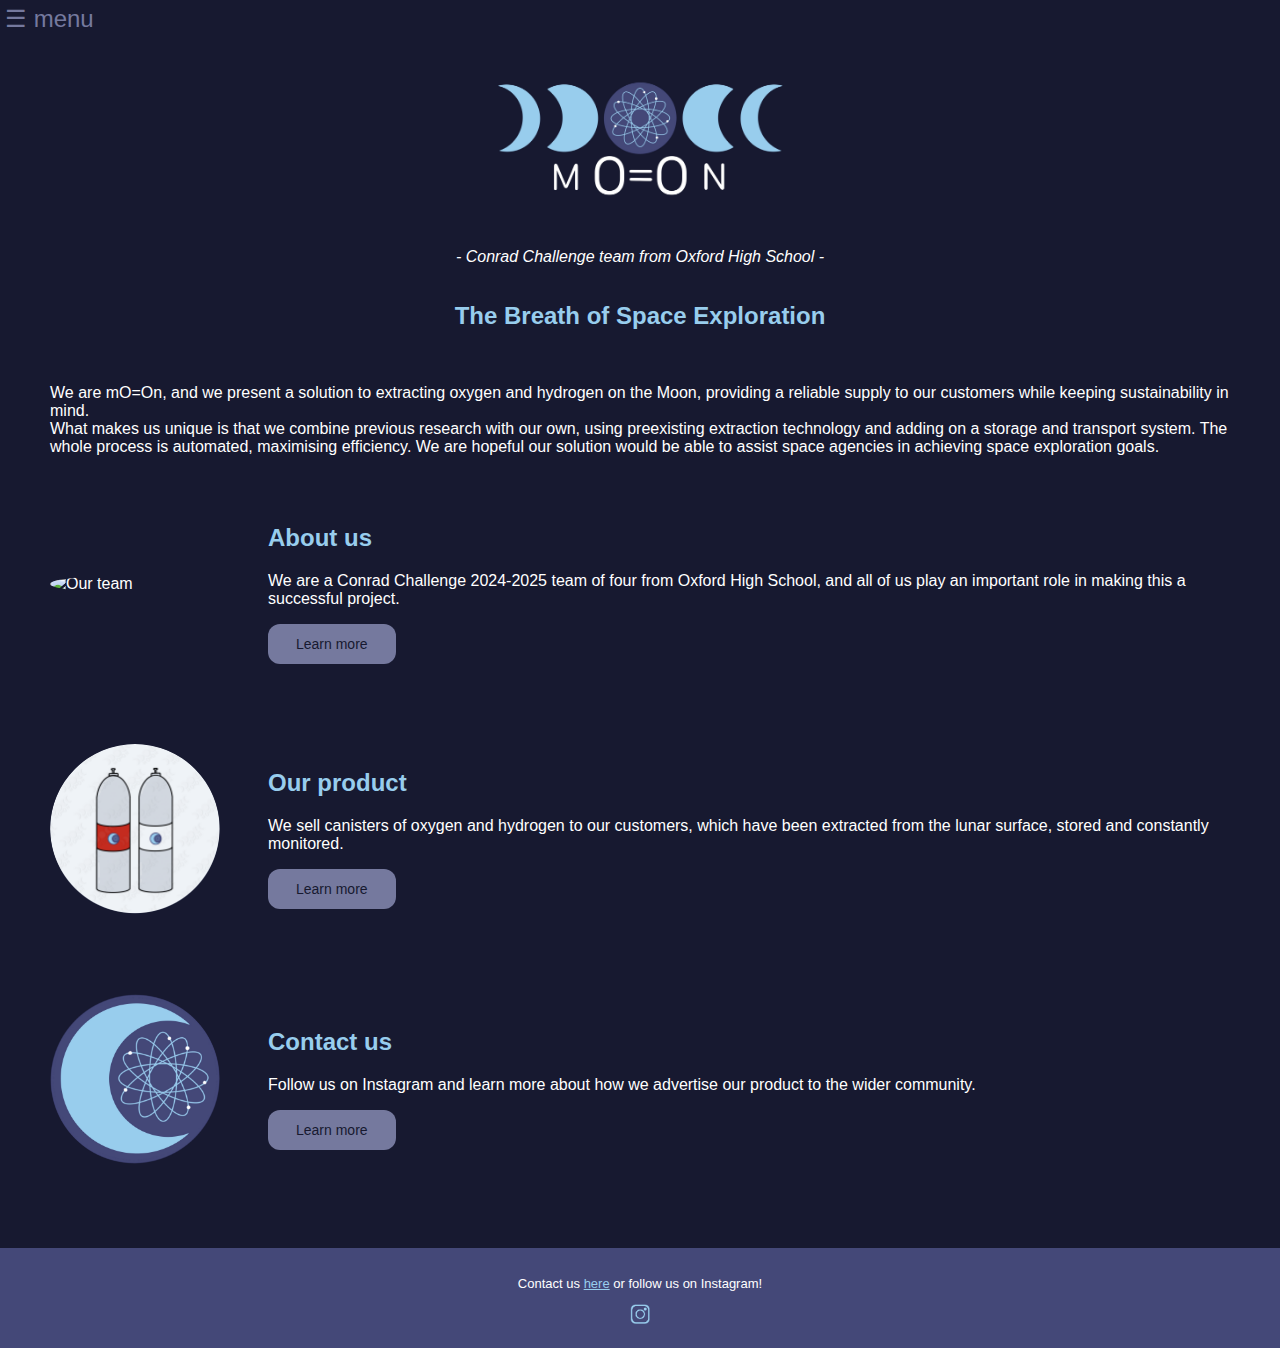
==== index.html @ 5814de21 "Update index.html" ====
<!-- UPDATE TO GITHUB -->

<!DOCTYPE html>
<html lang="en">
<head>
    <meta charset="UTF-8">
    <meta name="viewport" content="width=device-width, initial-scale=1.0">
    <title>mO=On</title>
    <link rel="icon" type="image/x-icon" href="pics/favicon.ico" />
    <link rel="apple-touch-icon" href="pics/apple-touch-icon.png">
    <link rel="stylesheet" href="style.css">
</head>

<script>
    function openMenu() {
      document.getElementById("Menu").style.width = "250px";
    }
    
    function closeNav() {
      document.getElementById("Menu").style.width = "0";
    }
</script>

<header>
    <div id="Menu" class="sidemenu">
        <img src="pics/moon_icon_simple.png", alt="mO=On", width="70px", style="padding-left:30px; padding-bottom: 10px;"/>
        <a href="javascript:void(0)" class="closebutton" onclick="closeNav()">&times;</a>
        <a href="https://mo-on-conrad2024.github.io/index.html">Home</a>
        <a href="https://mo-on-conrad2024.github.io/about_us.html">About us</a>
        <a href="https://mo-on-conrad2024.github.io/our_product.html">Our product</a>
        <a href="https://mo-on-conrad2024.github.io/contact_us.html">Contact us</a>
    </div>
    <div class="navbar">
        <span onclick="openMenu()">&#9776; menu</span>  <!-- &#9776 is triple equal sign -->
    </div>
</header>

<body>
    <br>
    <br>
    <img src="pics/moon_icon.png", alt="mO=On", width="50%", class="center"/>
    <p style="text-align: center"><i>- Conrad Challenge team from Oxford High School -</i></p>
    <h2 style="text-align: center">The Breath of Space Exploration</h2>
    <p>
        <br>We are mO=On, and we present a solution to extracting oxygen and hydrogen on the Moon, providing a reliable supply to our customers while keeping sustainability in mind.
        <br>What makes us unique is that we combine previous research with our own, using preexisting extraction technology and adding on a storage and transport system.
        The whole process is automated, maximising efficiency.
        We are hopeful our solution would be able to assist space agencies in achieving space exploration goals.
    </p>
    <div class="image-left">
        <img src="pics/group.png", alt="Our team", class="imgL"">
        <div>
            <h2>About us</h2>
            <p>
                We are a Conrad Challenge 2024-2025 team of four from Oxford High School, and all of us play an important role in making this a successful project.
            </p>
            <a href="https://mo-on-conrad2024.github.io/about_us.html">
                <button>Learn more</button>
            </a>
        </div>
    </div>
    <div class="image-left">
        <img src="pics/canister_diagram_icon.png", alt="Our product", class="imgL"/>
        <div>
            <h2>Our product</h2>
            <p>
                We sell canisters of oxygen and hydrogen to our customers, which have been extracted from the lunar surface, stored and constantly monitored.
            </p>
            <a href="https://mo-on-conrad2024.github.io/our_product.html">
                <button>Learn more</button>
            </a>
        </div>
    </div>
    <div class="image-left">
        <img src="pics/moon_icon_simple.png", alt="mO=On instagram", class="imgL">
        <div>
            <h2>Contact us</h2>
            <p>
                Follow us on Instagram and learn more about how we advertise our product to the wider community.
            </p>
            <a href="https://mo-on-conrad2024.github.io/contact_us.html">
                <button>Learn more</button>
            </a>
        </div>
    </div>
    <br>
    <br>
</body>

<footer>
    <br>
    <p>Contact us <a href="mailto:moon.conrad2024@gmail.com">here</a> or follow us on Instagram!</p>
    <a href="https://www.instagram.com/mo_onproject">
        <img src="pics/insta.png" alt="Button Image" height="20px" width="20px">
    </a>
    <p></p>
</footer>
---- style.css ----
/*
BG: #171930
MAIN: #98cded
MAIN DARKER: #75799e
BG LIGHT: #444878
*/

/* main things */
body {
    color: #ffffff;
    background-color: #171930;
    font-family: 'Trebuchet MS', sans-serif;
    margin-left: 50px;
    margin-right: 50px;
    display: flex;
    flex-direction: column;
    min-height: 100vh;
}
main {
    flex: 1;
}
h1 {
    color: #98cded;
}
h2 {
    color: #98cded;
}
h3 {
    color: #98cded;
}
a {
    color: #98cded;
}
header {
    background-color:#171930;
    overflow: auto;
    height: auto;
}
footer {
    background-color: #444878;
    color: #ffffff;
    font-size: small;
    margin-left: -50px;
    margin-right: -50px;
    text-align: center;
    margin-top: auto;
    box-shadow: 0 50vh 0 50vh #444878;
}
button {
    background-color: #75799e;
    color: #171930;
    font-size: 14px;
    font-family: 'Trebuchet MS', sans-serif;
    text-align: center;
    border: none;
    border-radius: 12px;
    padding: 12px 28px;
    cursor: pointer;
}
button:hover {
    background-color: #98cded;
    color: #ffffff;
}
.center {
    display: block;
    margin-left: auto;
    margin-right: auto;
    max-width: 450px;
}

/* header */
.navbar {
    overflow: hidden;
    background-color: #171930;
    position: fixed; /* set to fixed position */
    top: 0; /* position at top of page */
    width: 100%;
    margin-left: -50px;
    padding: 5px;
}

/* side menu */
.sidemenu {
    height: 100%;
    width: 0;
    position: fixed;
    z-index: 1;
    top: 0;
    left: 0;
    background-color: #171930;
    overflow-x: hidden;
    transition: 0.5s;
    padding-top: 60px;
}
span {
    color: #75799e;
    font-size: 24px;
    cursor: pointer;
}
span:hover {
    color: #98cded;
}
.sidemenu a {
    padding: 8px 8px 8px 32px;
    text-decoration: none;
    font-size: 24px;
    color: #75799e;
    display: block;
    transition: 0.3s;
}
.sidemenu a:hover {
    color: #98cded;
}
.sidemenu .closebutton {
    position: absolute;
    top: 0;
    right: 25px;
    font-size: 36px;
    margin-left: 50px;
}
@media screen and (max-height: 450px) {
    .sidemenu {padding-top: 15px;}
    .sidemenu a {font-size: 18px;}
}

/* align image to left */
.imgL {
    width: 30%;
    max-width: 170px;
    height: auto;
	border-radius: 50%;
}

.image-left
{
	margin: 2em 0 3em;
    display: flex;
}
@media (min-width: 20em)
{
	.image-left
	{
		display: flex;
		align-items: center;
	}

	.image-left img
	{
		margin-right: 3em;
        margin-bottom: 0px;
		float: left; /* fallback */
	}
	
	/* clearfix for fallback */
	.image-left::after
	{
		content: "";
  	    display: block;
		clear: both;
	}
}
@media (min-width: 30em)
{
	.image-left img
	{
		flex-shrink: 0;
	}
}

/* scroll bar */
/* width */
::-webkit-scrollbar {
    width: 10px;
}
/* track */
::-webkit-scrollbar-track {
    box-shadow: inset 0 0 5px #444878; 
    border-radius: 10px;
}
/* handle */
::-webkit-scrollbar-thumb {
    background: #75799e; 
    border-radius: 10px;
}
/* handle on hover */
::-webkit-scrollbar-thumb:hover {
    background: #98cded; 
}

/* image carousel */
* {box-sizing: border-box}
/* main container */
.slideshow-container {
    max-width: 600px;
    position: relative;
    margin: auto;
}

/* hide the images by default */
.slides {
    display: none;
}

/* next & previous buttons */
.prev, .next {
    cursor: pointer;
    position: absolute;
    top: 50%;
    width: auto;
    padding: 16px;
    margin-top: -22px;
    color: #98cded;
    font-weight: bold;
    font-size: 18px;
    transition: 0.6s ease;
    border-radius: 0 3px 3px 0;
    user-select: none;
}

/* position the next button to the right */
.next {
    right: 0;
    border-radius: 3px 0 0 3px;
}

/* add semi-transparent background on hover */
.prev:hover, .next:hover {
    background-color: rgba(23, 25, 48, 0.7);
}

/* caption text */
.text {
    color: #f2f2f2;
    font-size: 12px;
    padding: 7px 10px;
    position: absolute;
    bottom: -22px;
    width: 100%;
    text-align: center;
}

/* dot indicators */
.dot {
    cursor: pointer;
    height: 12px;
    width: 12px;
    margin: 0 2px;
    background-color: #444878;
    border-radius: 50%;
    display: inline-block;
    transition: background-color 0.6s ease;
}
.active, .dot:hover {
    background-color: #75799e;
}

/* fading animation */
.fade {
    animation-name: fade;
    animation-duration: 1.5s;
}

@keyframes fade {
    from {opacity: .4} 
    to {opacity: 1}
}

/* smaller text on smaller screens */
@media only screen and (max-width: 300px) {
    .prev, .next,.text {font-size: 10px}
}
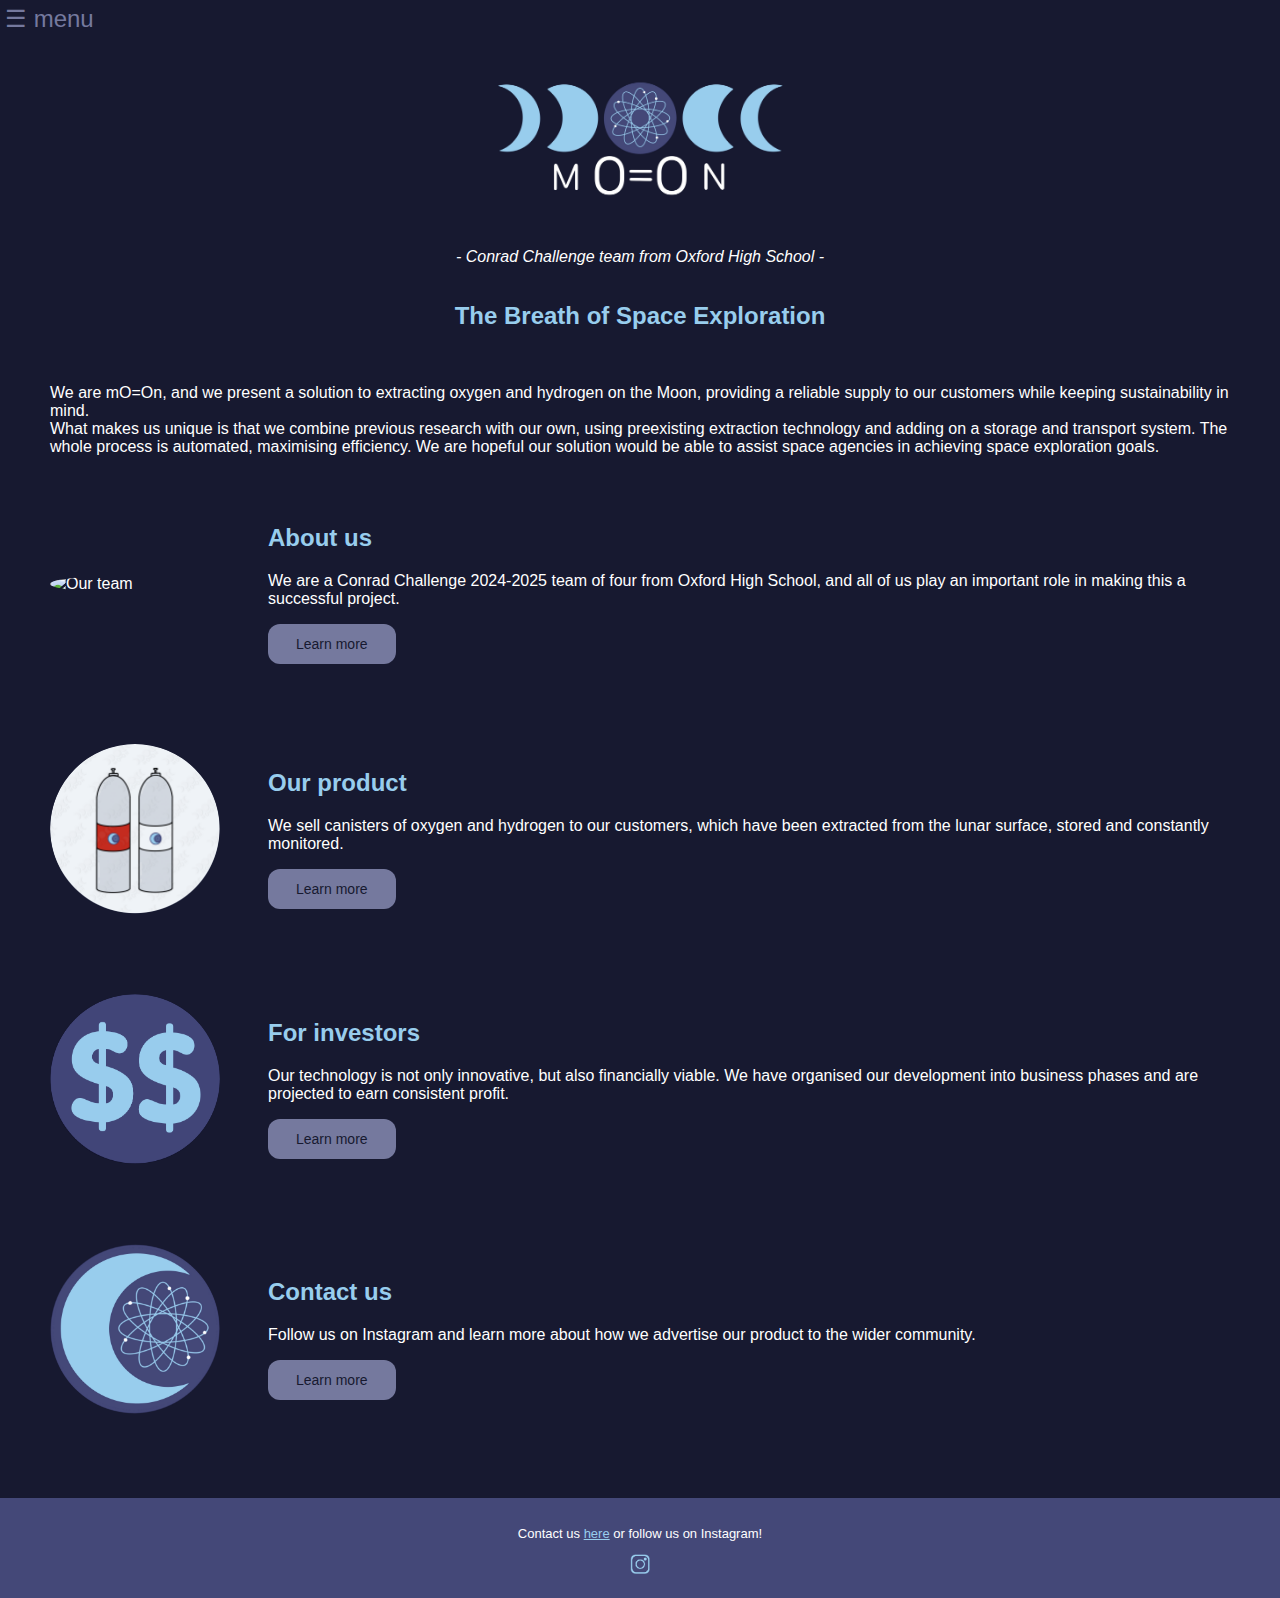
==== commit 9f008b8b: "Update index.html" ====
--- a/index.html
+++ b/index.html
@@ -28,6 +28,7 @@
         <a href="https://mo-on-conrad2024.github.io/index.html">Home</a>
         <a href="https://mo-on-conrad2024.github.io/about_us.html">About us</a>
         <a href="https://mo-on-conrad2024.github.io/our_product.html">Our product</a>
+        <a href="https://mo-on-conrad2024.github.io/for_investors.html">For investors</a>
         <a href="https://mo-on-conrad2024.github.io/contact_us.html">Contact us</a>
     </div>
     <div class="navbar">
@@ -72,6 +73,18 @@
         </div>
     </div>
     <div class="image-left">
+        <img src="pics/investors_icon.png", alt="For investors", class="imgL"">
+        <div>
+            <h2>For investors</h2>
+            <p>
+                Our technology is not only innovative, but also financially viable. We have organised our development into business phases and are projected to earn consistent profit.
+            </p>
+            <a href="https://mo-on-conrad2024.github.io/for_investors.html">
+                <button>Learn more</button>
+            </a>
+        </div>
+    </div>
+    <div class="image-left">
         <img src="pics/moon_icon_simple.png", alt="mO=On instagram", class="imgL">
         <div>
             <h2>Contact us</h2>
--- a/style.css
+++ b/style.css
@@ -66,6 +66,14 @@
     margin-left: auto;
     margin-right: auto;
     max-width: 450px;
+}
+
+.caption {
+    color: #f2f2f2;
+    font-size: 12px;
+    padding: 7px 10px;
+    width: 100%;
+    text-align: center;
 }
 
 /* header */
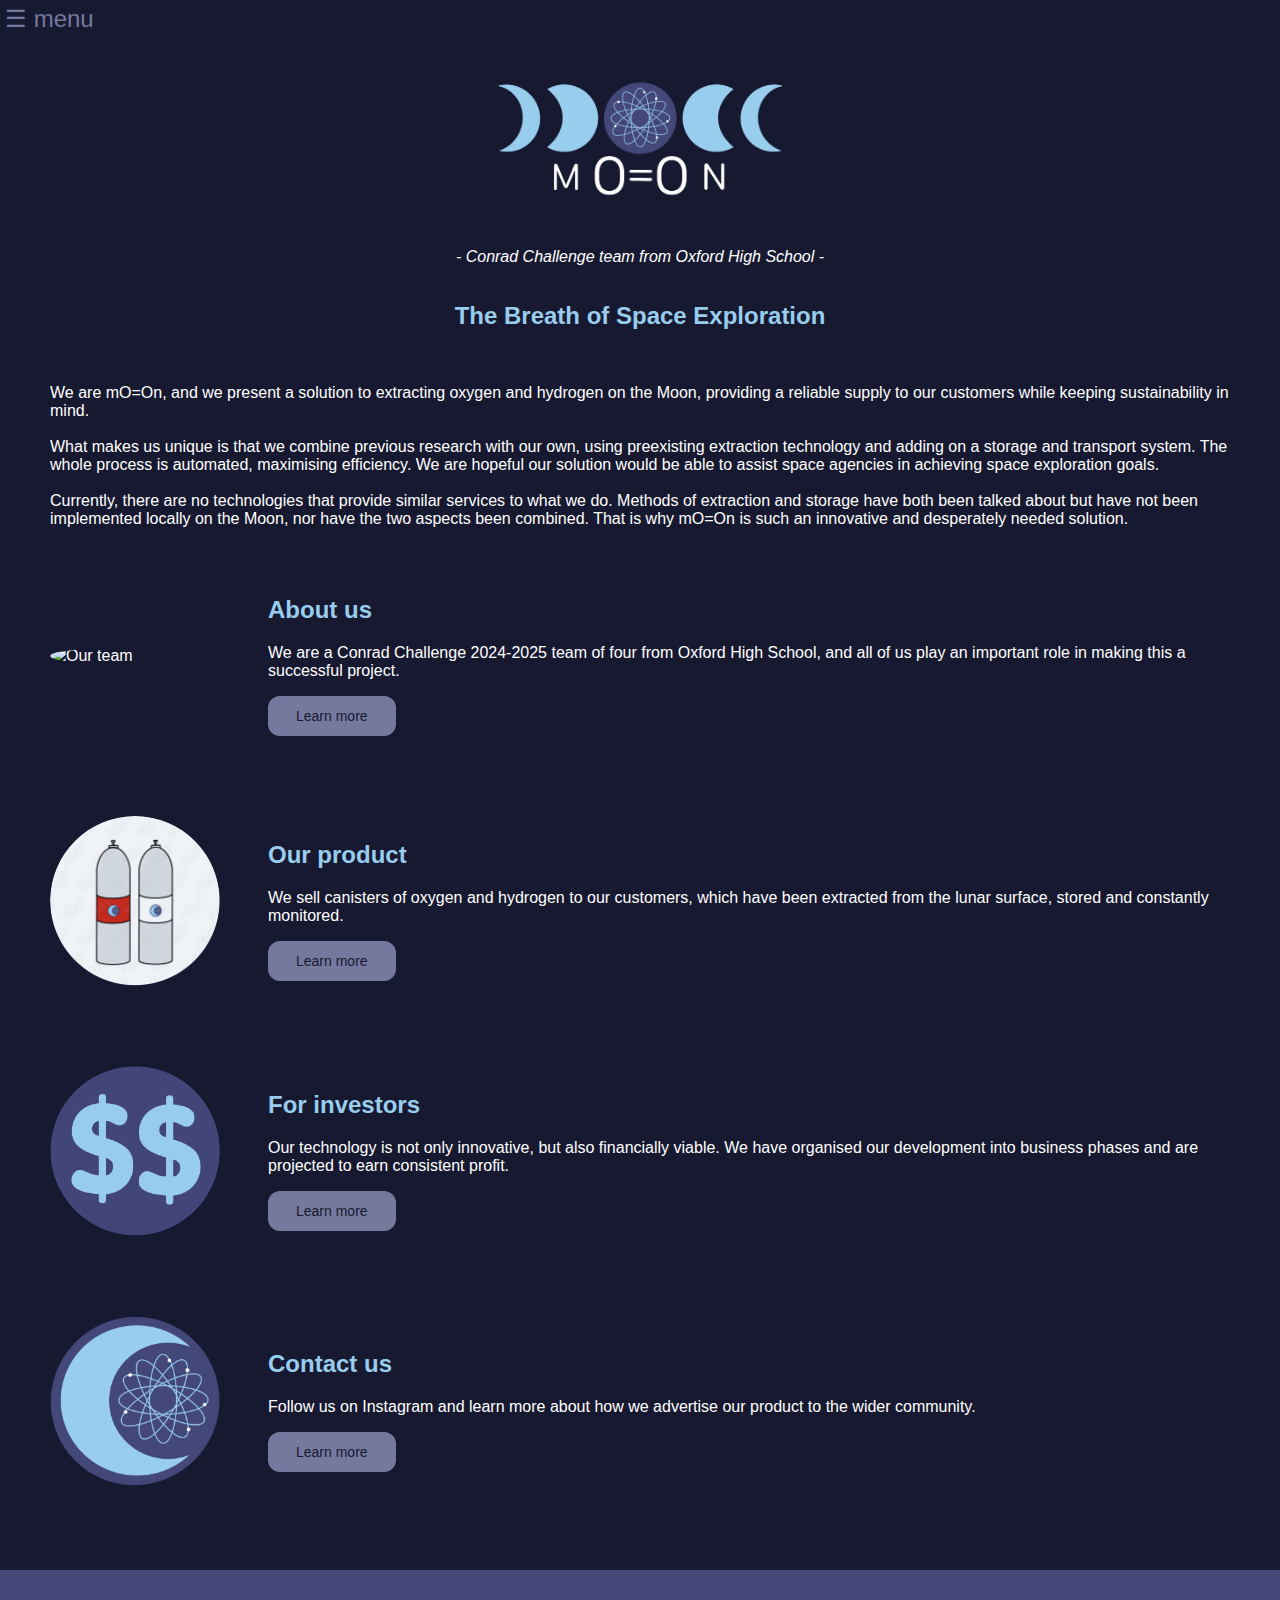
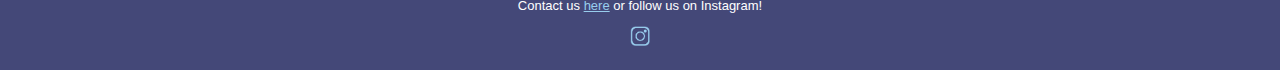
==== commit 68acb950: "Update index.html" ====
--- a/index.html
+++ b/index.html
@@ -44,9 +44,18 @@
     <h2 style="text-align: center">The Breath of Space Exploration</h2>
     <p>
         <br>We are mO=On, and we present a solution to extracting oxygen and hydrogen on the Moon, providing a reliable supply to our customers while keeping sustainability in mind.
-        <br>What makes us unique is that we combine previous research with our own, using preexisting extraction technology and adding on a storage and transport system.
+        <br>
+        <br>
+        What makes us unique is that we combine previous research with our own, using preexisting extraction technology and adding on a storage and transport system.
         The whole process is automated, maximising efficiency.
         We are hopeful our solution would be able to assist space agencies in achieving space exploration goals.
+        <br>
+        <br>
+        Currently, there are no technologies that provide similar services to what we do.
+        Methods of extraction and storage have both been talked about but have not been implemented locally on the Moon,
+        nor have the two aspects been combined.
+        That is why mO=On is such an innovative and desperately needed solution.
+        <br>
     </p>
     <div class="image-left">
         <img src="pics/group.png", alt="Our team", class="imgL"">
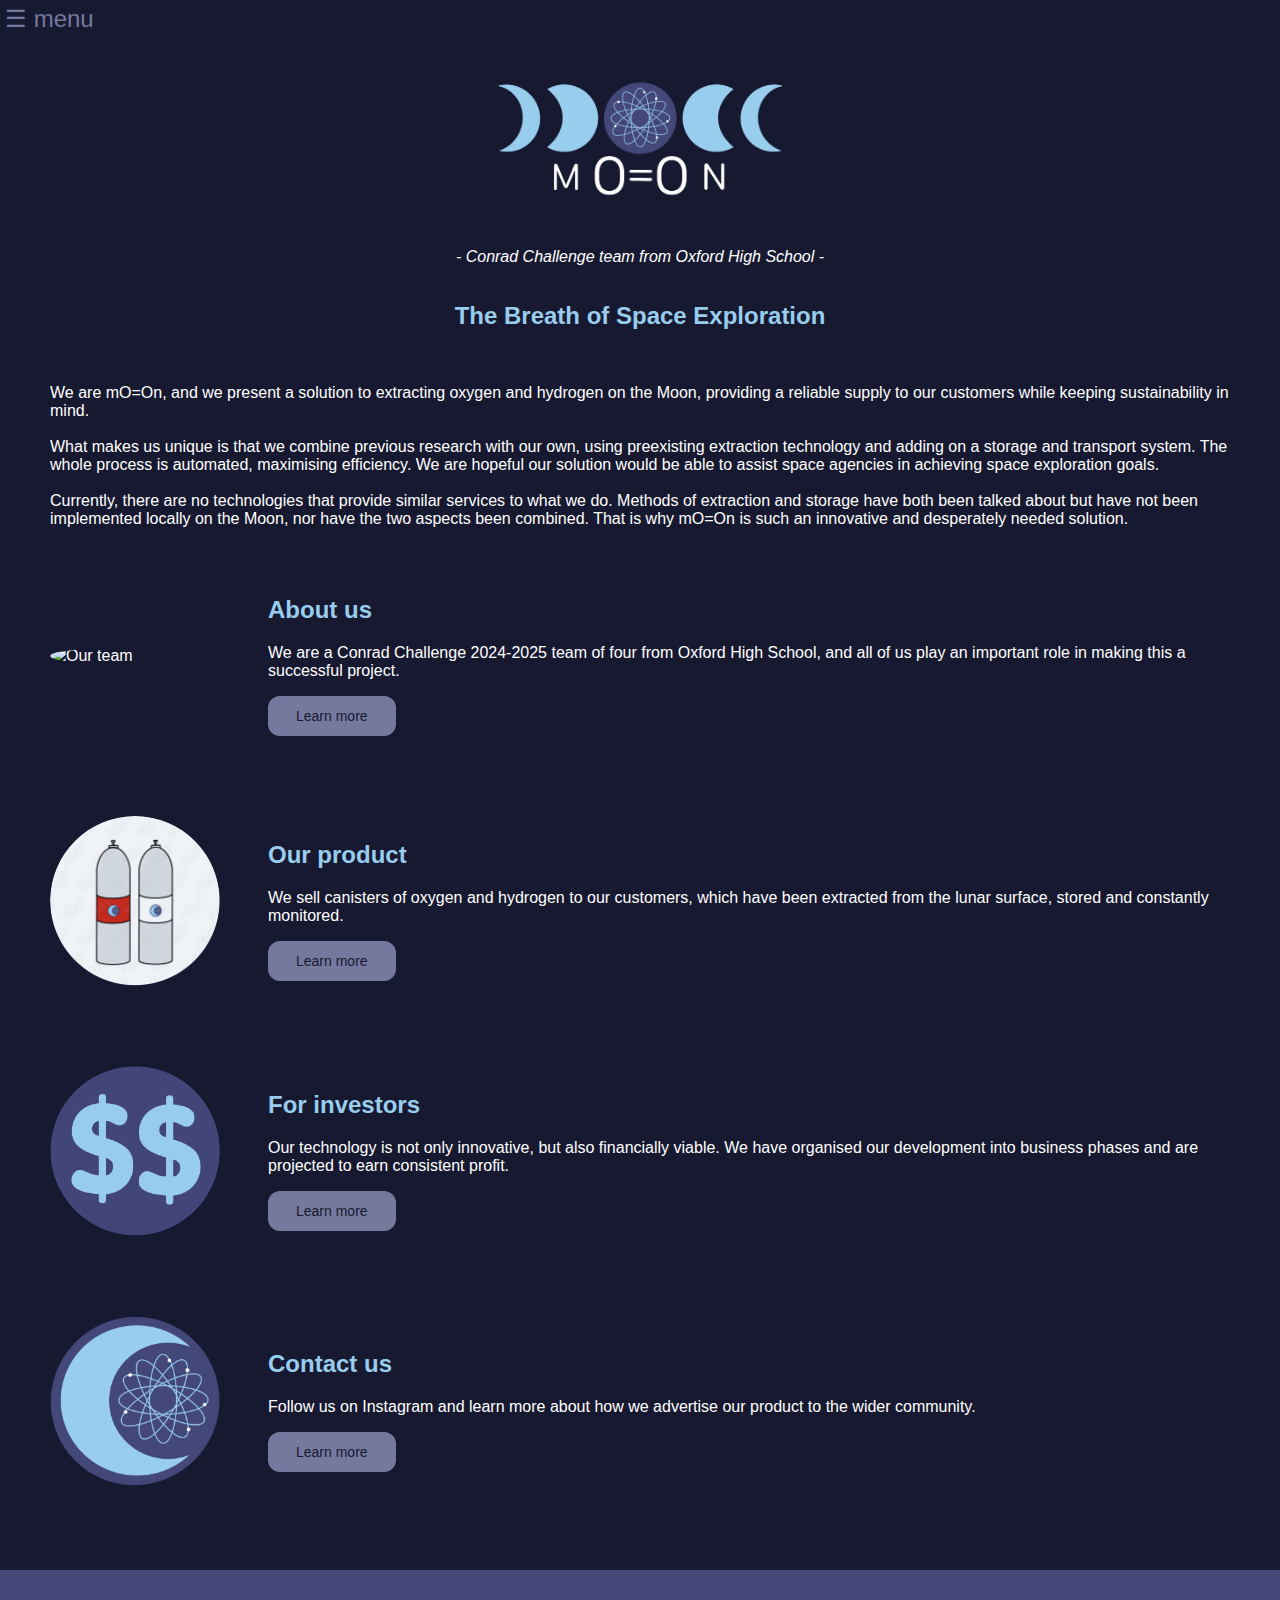
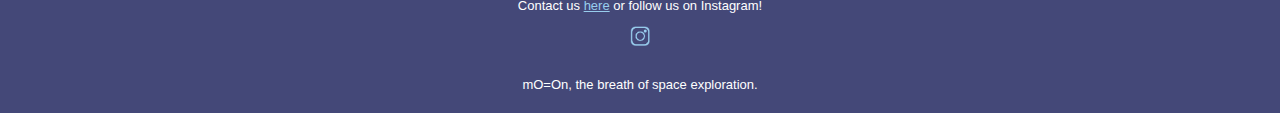
==== commit 170391c8: "Update index.html" ====
--- a/index.html
+++ b/index.html
@@ -115,5 +115,8 @@
     <a href="https://www.instagram.com/mo_onproject">
         <img src="pics/insta.png" alt="Button Image" height="20px" width="20px">
     </a>
-    <p></p>
+    <p>
+        <br>
+        mO=On, the breath of space exploration.
+    </p>
 </footer>
--- a/style.css
+++ b/style.css
@@ -66,6 +66,10 @@
     margin-left: auto;
     margin-right: auto;
     max-width: 450px;
+}
+
+li::marker {
+  color: #98cded;
 }
 
 .caption {
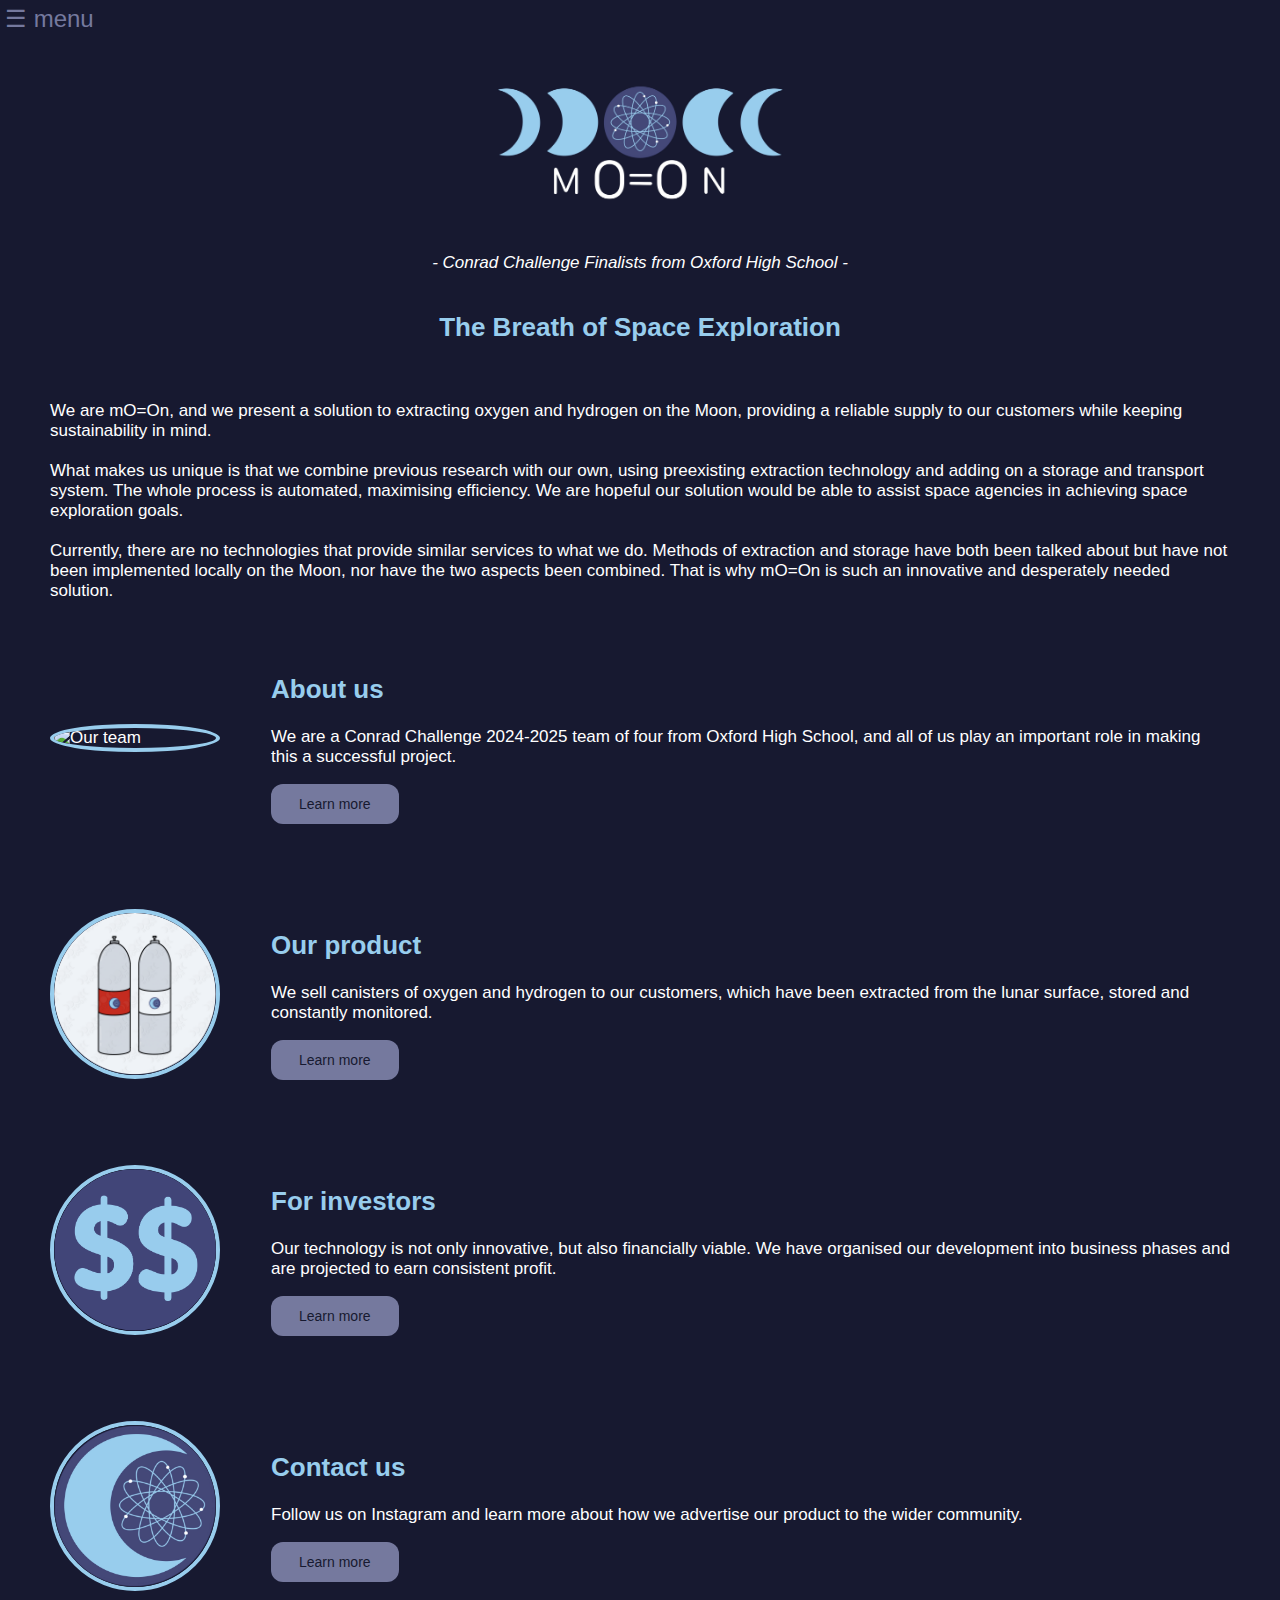
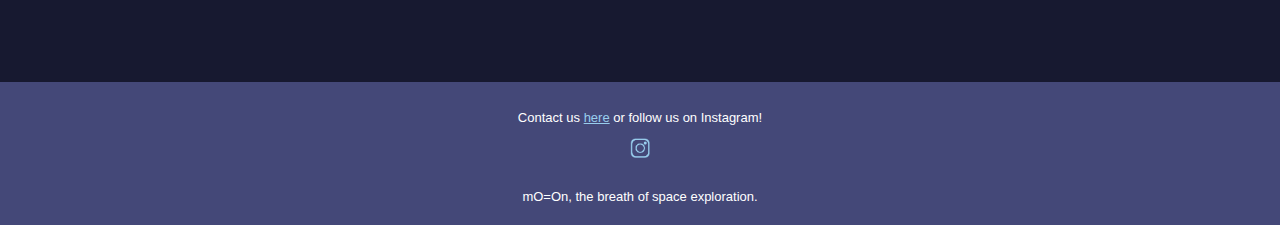
==== commit 5c0593e7: "Update index.html" ====
--- a/index.html
+++ b/index.html
@@ -40,7 +40,7 @@
     <br>
     <br>
     <img src="pics/moon_icon.png", alt="mO=On", width="50%", class="center"/>
-    <p style="text-align: center"><i>- Conrad Challenge team from Oxford High School -</i></p>
+    <p style="text-align: center"><i>- Conrad Challenge Finalists from Oxford High School -</i></p>
     <h2 style="text-align: center">The Breath of Space Exploration</h2>
     <p>
         <br>We are mO=On, and we present a solution to extracting oxygen and hydrogen on the Moon, providing a reliable supply to our customers while keeping sustainability in mind.
--- a/style.css
+++ b/style.css
@@ -10,6 +10,7 @@
     color: #ffffff;
     background-color: #171930;
     font-family: 'Trebuchet MS', sans-serif;
+    font-size: 17px;
     margin-left: 50px;
     margin-right: 50px;
     display: flex;
@@ -21,12 +22,15 @@
 }
 h1 {
     color: #98cded;
+    font-size: 34px;
 }
 h2 {
     color: #98cded;
+	font-size: 26px;
 }
 h3 {
     color: #98cded;
+	font-size: 20px;
 }
 a {
     color: #98cded;
@@ -140,6 +144,7 @@
     width: 30%;
     max-width: 170px;
     height: auto;
+	border: 4px solid #98cded;
 	border-radius: 50%;
 }
 
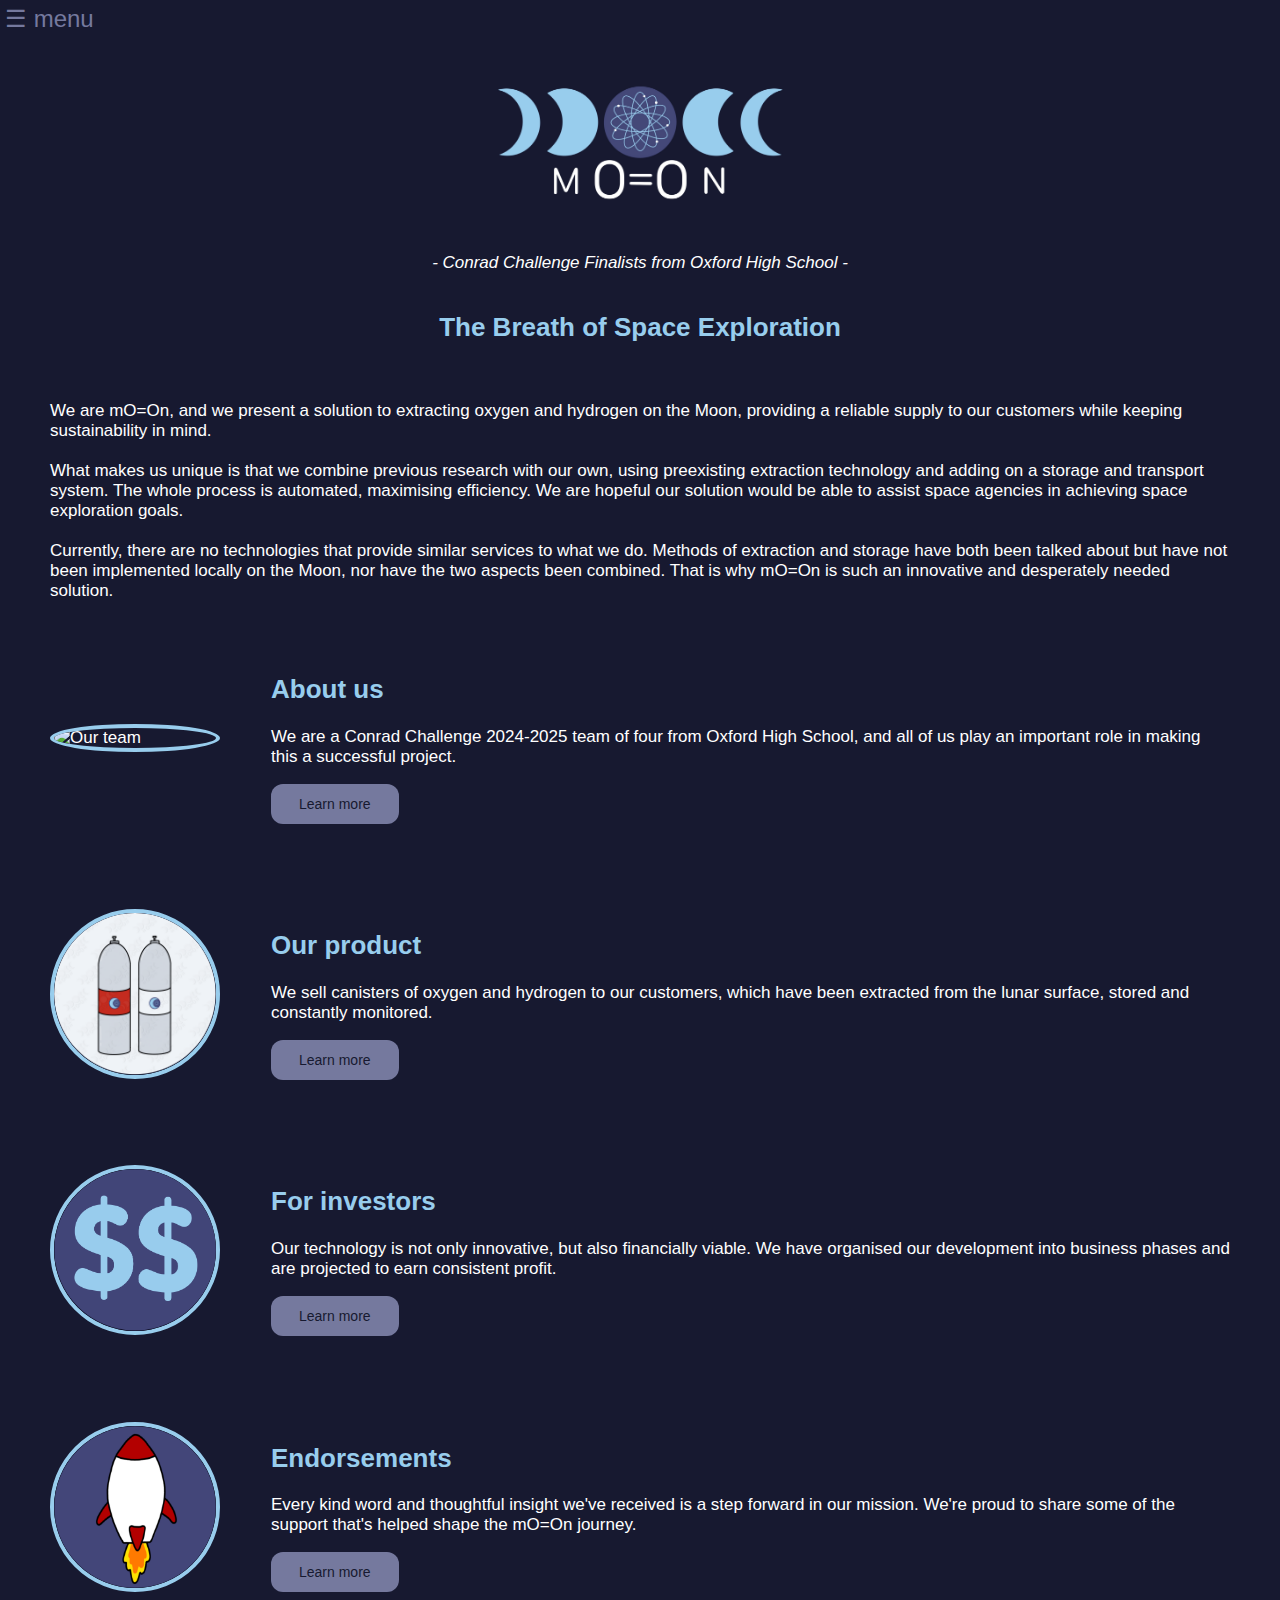
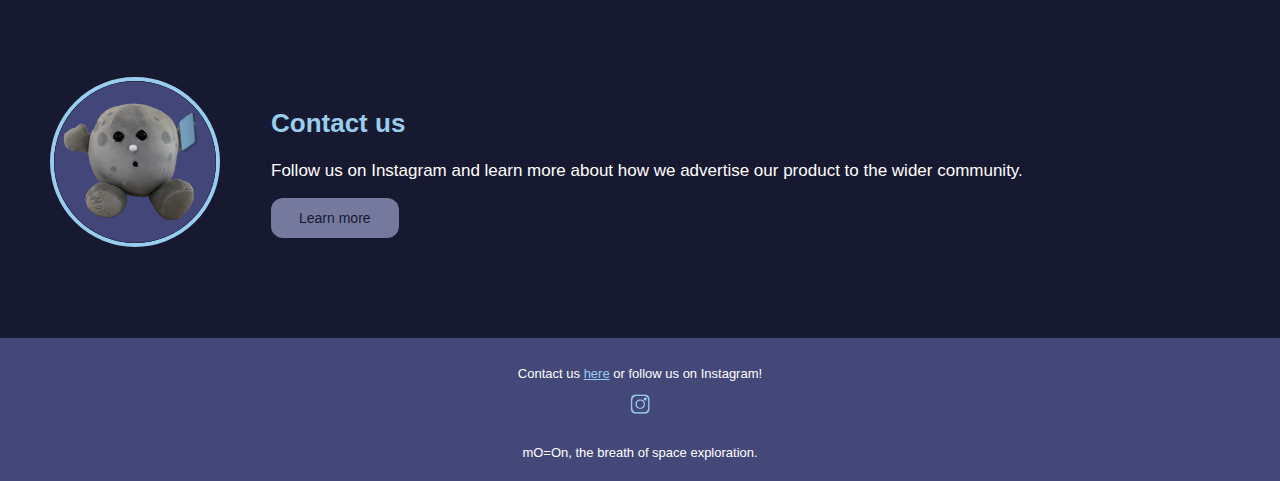
==== commit 62d9afe9: "Update index.html" ====
--- a/index.html
+++ b/index.html
@@ -29,6 +29,7 @@
         <a href="https://mo-on-conrad2024.github.io/about_us.html">About us</a>
         <a href="https://mo-on-conrad2024.github.io/our_product.html">Our product</a>
         <a href="https://mo-on-conrad2024.github.io/for_investors.html">For investors</a>
+        <a href="https://mo-on-conrad2024.github.io/endorsements.html">Endorsements</a>
         <a href="https://mo-on-conrad2024.github.io/contact_us.html">Contact us</a>
     </div>
     <div class="navbar">
@@ -94,13 +95,25 @@
         </div>
     </div>
     <div class="image-left">
-        <img src="pics/moon_icon_simple.png", alt="mO=On instagram", class="imgL">
+        <img src="pics/endorsements_icon.png", alt="Endorsements", class="imgL"">
+        <div>
+            <h2>Endorsements</h2>
+            <p>
+                Every kind word and thoughtful insight we've received is a step forward in our mission. We're proud to share some of the support that's helped shape the mO=On journey.
+            </p>
+            <a href="file:///Users/caseynip/Casey/school%20stuffs/conrad/endorsements.html">
+                <button>Learn more</button>
+            </a>
+        </div>
+    </div>
+    <div class="image-left">
+        <img src="pics/contact_us_icon.png", alt="mO=On instagram", class="imgL">
         <div>
             <h2>Contact us</h2>
             <p>
                 Follow us on Instagram and learn more about how we advertise our product to the wider community.
             </p>
-            <a href="https://mo-on-conrad2024.github.io/contact_us.html">
+            <a href="file:///Users/caseynip/Casey/school%20stuffs/conrad/contact_us.html">
                 <button>Learn more</button>
             </a>
         </div>
